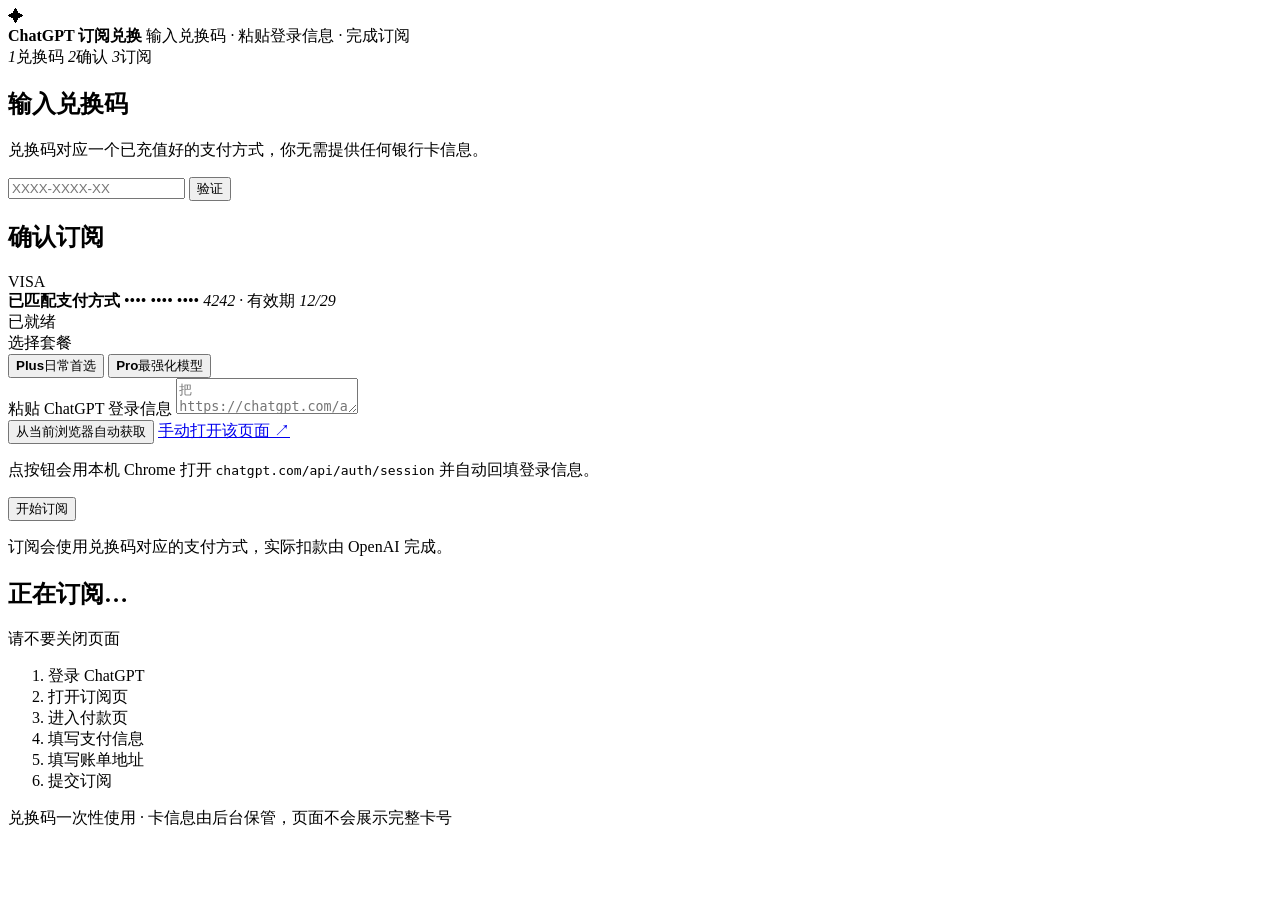
==== web_customer/index.html @ ebc2f32c "feat: 客户兑换页 + 卡库多号绑定 + 后台鉴权 + 亮色 UI 客户侧 - 新增独立客户页（:8900，亮色）：兑换码 → 确认套餐 → 获取登录信息 → 一键订阅 - 兑换码与卡绑定，客户只" ====
<!doctype html>
<html lang="zh-CN">
<head>
<meta charset="utf-8" />
<meta name="viewport" content="width=device-width, initial-scale=1" />
<title>ChatGPT 订阅兑换</title>
<link rel="stylesheet" href="/style.css" />
</head>
<body>
<div class="page">

  <header class="brand">
    <div class="logo">✦</div>
    <div>
      <b>ChatGPT 订阅兑换</b>
      <span>输入兑换码 · 粘贴登录信息 · 完成订阅</span>
    </div>
  </header>

  <main class="panel">
    <div class="progress">
      <span class="pstep active" data-s="1"><i>1</i>兑换码</span>
      <span class="pstep" data-s="2"><i>2</i>确认</span>
      <span class="pstep" data-s="3"><i>3</i>订阅</span>
    </div>

    <!-- 第一步 -->
    <section class="step" id="step1">
      <h1>输入兑换码</h1>
      <p class="lead">兑换码对应一个已充值好的支付方式，你无需提供任何银行卡信息。</p>
      <div class="code-box">
        <input id="codeInput" autocomplete="off" spellcheck="false"
               placeholder="XXXX-XXXX-XX" maxlength="14" />
        <button class="btn primary" id="verifyBtn">验证</button>
      </div>
      <p class="hint" id="codeHint"></p>
    </section>

    <!-- 第二步 -->
    <section class="step hidden" id="step2">
      <h1>确认订阅</h1>
      <div class="card-ready">
        <div class="card-icon" id="cardBrandIcon">VISA</div>
        <div class="card-text">
          <b id="cardLabel">已匹配支付方式</b>
          <span>•••• •••• •••• <em id="cardLast4">4242</em> · 有效期 <em id="cardExp">12/29</em></span>
        </div>
        <span class="tag ok">已就绪</span>
      </div>

      <div class="field">
        <label>选择套餐</label>
        <div class="plans">
          <button class="plan" data-plan="plus">
            <b>Plus</b><span>日常首选</span>
          </button>
          <button class="plan" data-plan="pro">
            <b>Pro</b><span>最强化模型</span>
          </button>
        </div>
      </div>

      <div class="field">
        <label>粘贴 ChatGPT 登录信息</label>
        <textarea id="sessionInput" spellcheck="false"
          placeholder='把 https://chatgpt.com/api/auth/session 的内容整段粘贴到这里'></textarea>
        <div class="row">
          <button class="btn ghost" id="grabBtn">从当前浏览器自动获取</button>
          <a class="ghost-link" href="https://chatgpt.com/api/auth/session"
             target="_blank" rel="noopener">手动打开该页面 ↗</a>
          <span class="muted" id="sessionHint"></span>
        </div>
        <p class="hint" id="grabHint">
          点按钮会用本机 Chrome 打开 <code>chatgpt.com/api/auth/session</code> 并自动回填登录信息。
        </p>
      </div>

      <button class="btn primary block" id="subscribeBtn">开始订阅</button>
      <p class="hint">订阅会使用兑换码对应的支付方式，实际扣款由 OpenAI 完成。</p>
    </section>

    <!-- 第三步 -->
    <section class="step hidden" id="step3">
      <h1 id="progressTitle">正在订阅…</h1>
      <p class="lead" id="progressMsg">请不要关闭页面</p>

      <ol class="timeline" id="timeline">
        <li data-k="login"><i></i><span>登录 ChatGPT</span><em></em></li>
        <li data-k="plan"><i></i><span>打开订阅页</span><em></em></li>
        <li data-k="checkout"><i></i><span>进入付款页</span><em></em></li>
        <li data-k="card"><i></i><span>填写支付信息</span><em></em></li>
        <li data-k="address"><i></i><span>填写账单地址</span><em></em></li>
        <li data-k="submit"><i></i><span>提交订阅</span><em></em></li>
      </ol>

      <div class="result hidden" id="result"></div>
    </section>
  </main>

  <footer class="foot">
    兑换码一次性使用 · 卡信息由后台保管，页面不会展示完整卡号
  </footer>
</div>
<script src="/app.js"></script>
</body>
</html>
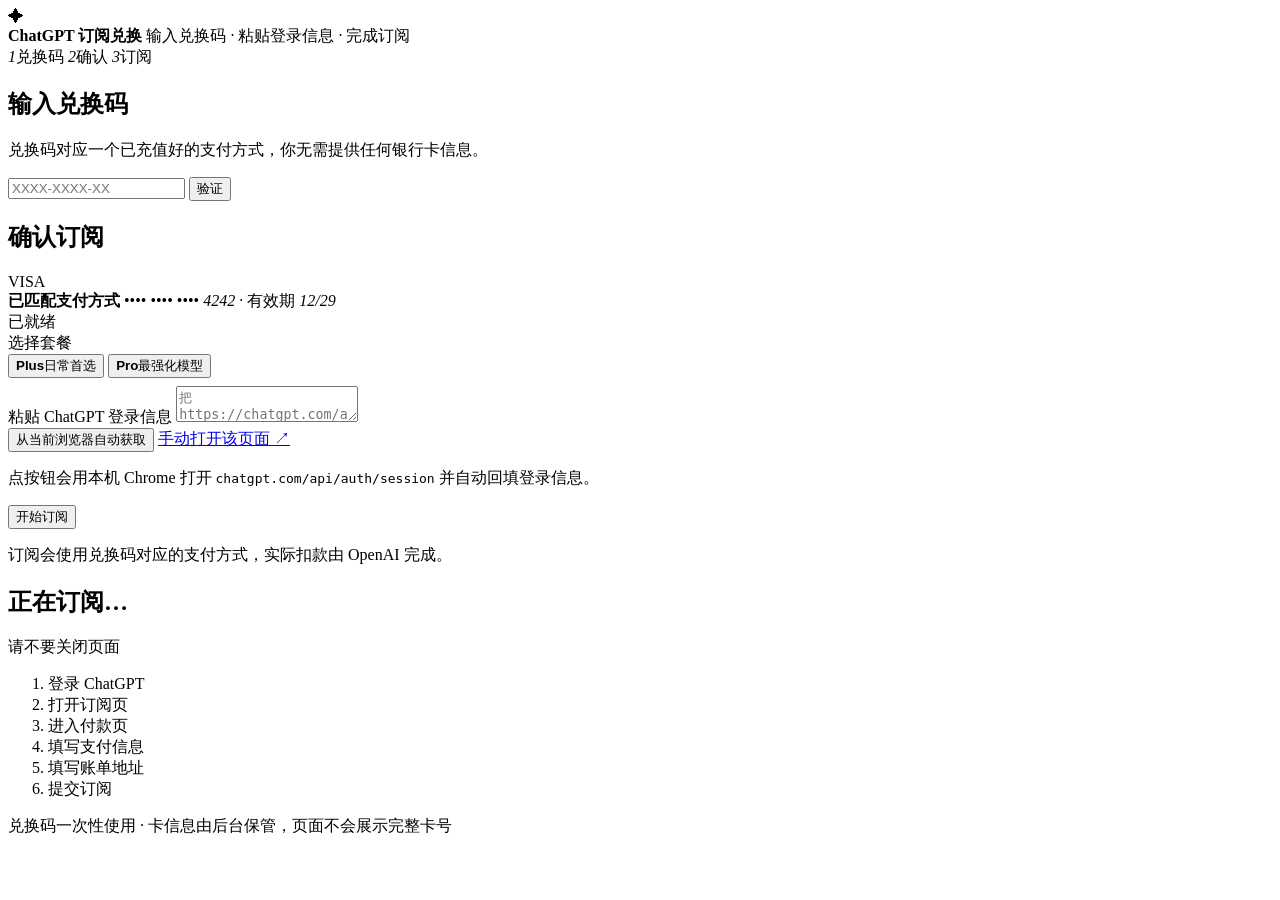
==== commit d5eee5cc: "feat: 会话持久化 + 卡限定可用套餐 - admin_auth: 会话写入 data/sessions.json，重启服务不掉登录，过期自动清理 - 卡新增 plans 字段：后台可勾选这张卡只" ====
--- a/web_customer/index.html
+++ b/web_customer/index.html
@@ -58,6 +58,7 @@
             <b>Pro</b><span>最强化模型</span>
           </button>
         </div>
+        <p class="hint" id="planNote" style="margin:8px 0 0"></p>
       </div>
 
       <div class="field">
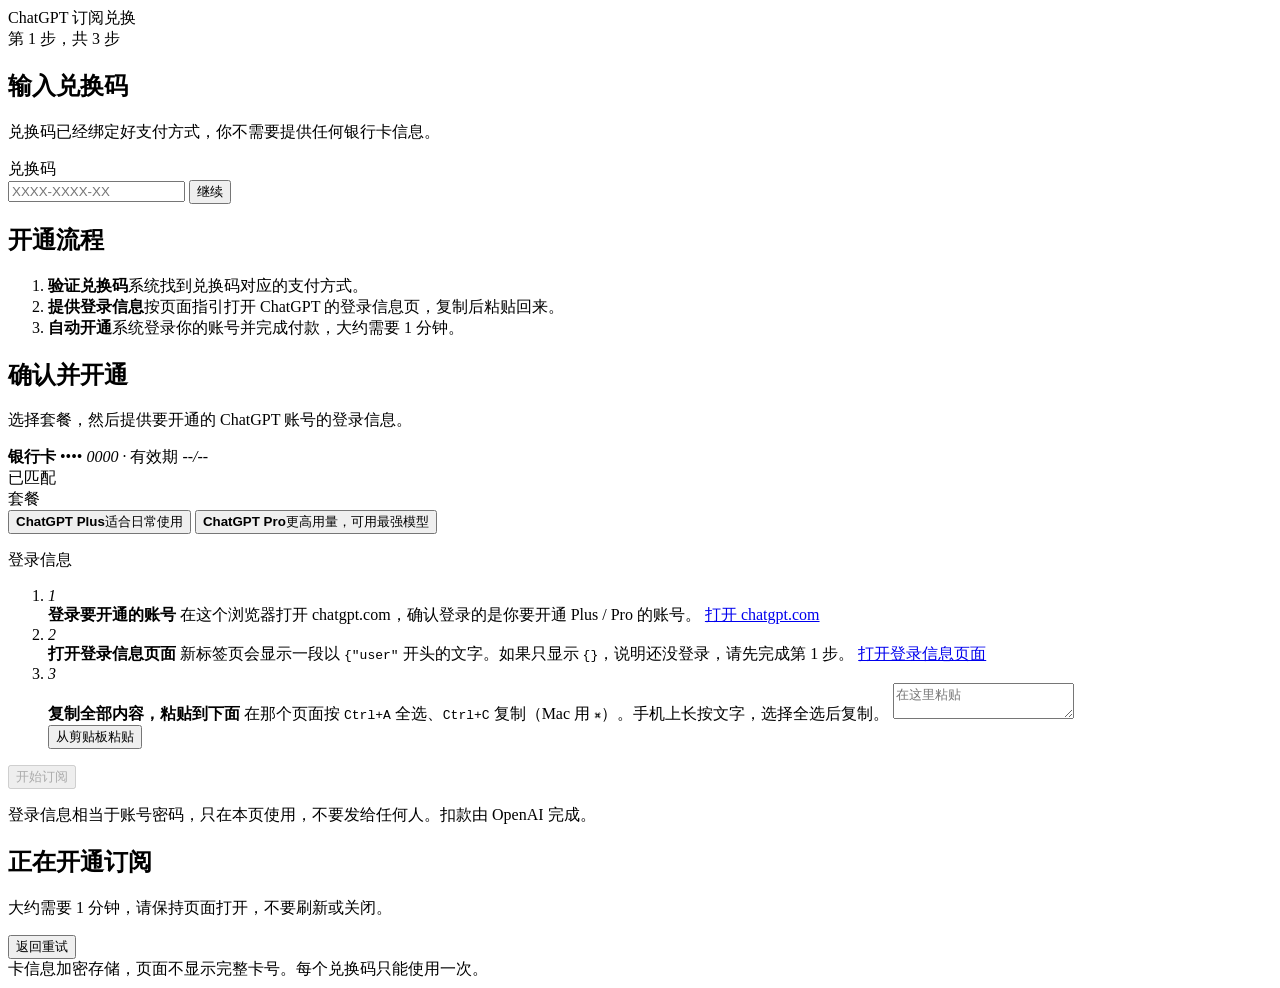
==== commit 3e56e036: "feat: 安全加固、兑换码一次性、UI 重做、服务器部署 安全 - 卡号 / CVC / token 用 Fernet 加密落盘（crypto_store.py） - 管理端登录加随机滑块 / 字符" ====
--- a/web_customer/index.html
+++ b/web_customer/index.html
@@ -4,103 +4,127 @@
 <meta charset="utf-8" />
 <meta name="viewport" content="width=device-width, initial-scale=1" />
 <title>ChatGPT 订阅兑换</title>
+<link rel="icon" href="data:image/svg+xml,%3Csvg xmlns='http://www.w3.org/2000/svg' viewBox='0 0 32 32'%3E%3Ccircle cx='16' cy='16' r='16' fill='%230d0d0d'/%3E%3Ccircle cx='16' cy='16' r='6' fill='white'/%3E%3C/svg%3E" />
 <link rel="stylesheet" href="/style.css" />
 </head>
 <body>
 <div class="page">
 
-  <header class="brand">
-    <div class="logo">✦</div>
-    <div>
-      <b>ChatGPT 订阅兑换</b>
-      <span>输入兑换码 · 粘贴登录信息 · 完成订阅</span>
-    </div>
+  <header class="top">
+    <div class="wordmark"><span class="wm-mark"></span>ChatGPT 订阅兑换</div>
+    <span class="step-count" id="stepCount">第 1 步，共 3 步</span>
   </header>
+  <div class="progress" aria-hidden="true">
+    <span class="pstep active" data-s="1"></span>
+    <span class="pstep" data-s="2"></span>
+    <span class="pstep" data-s="3"></span>
+  </div>
 
-  <main class="panel">
-    <div class="progress">
-      <span class="pstep active" data-s="1"><i>1</i>兑换码</span>
-      <span class="pstep" data-s="2"><i>2</i>确认</span>
-      <span class="pstep" data-s="3"><i>3</i>订阅</span>
-    </div>
-
+  <main>
     <!-- 第一步 -->
     <section class="step" id="step1">
       <h1>输入兑换码</h1>
-      <p class="lead">兑换码对应一个已充值好的支付方式，你无需提供任何银行卡信息。</p>
+      <p class="lead">兑换码已经绑定好支付方式，你不需要提供任何银行卡信息。</p>
+
+      <label class="label" for="codeInput">兑换码</label>
       <div class="code-box">
         <input id="codeInput" autocomplete="off" spellcheck="false"
                placeholder="XXXX-XXXX-XX" maxlength="14" />
-        <button class="btn primary" id="verifyBtn">验证</button>
+        <button class="btn primary" id="verifyBtn">继续</button>
       </div>
       <p class="hint" id="codeHint"></p>
+
+      <div class="how">
+        <h2>开通流程</h2>
+        <ol>
+          <li><b>验证兑换码</b><span>系统找到兑换码对应的支付方式。</span></li>
+          <li><b>提供登录信息</b><span>按页面指引打开 ChatGPT 的登录信息页，复制后粘贴回来。</span></li>
+          <li><b>自动开通</b><span>系统登录你的账号并完成付款，大约需要 1 分钟。</span></li>
+        </ol>
+      </div>
     </section>
 
     <!-- 第二步 -->
     <section class="step hidden" id="step2">
-      <h1>确认订阅</h1>
+      <h1>确认并开通</h1>
+      <p class="lead">选择套餐，然后提供要开通的 ChatGPT 账号的登录信息。</p>
+
       <div class="card-ready">
-        <div class="card-icon" id="cardBrandIcon">VISA</div>
+        <span class="card-icon" id="cardBrandIcon"></span>
         <div class="card-text">
-          <b id="cardLabel">已匹配支付方式</b>
-          <span>•••• •••• •••• <em id="cardLast4">4242</em> · 有效期 <em id="cardExp">12/29</em></span>
+          <b id="cardLabel">银行卡</b>
+          <span>•••• <em id="cardLast4">0000</em> · 有效期 <em id="cardExp">--/--</em></span>
         </div>
-        <span class="tag ok">已就绪</span>
+        <span class="tag ok">已匹配</span>
       </div>
 
       <div class="field">
-        <label>选择套餐</label>
+        <span class="label">套餐</span>
         <div class="plans">
           <button class="plan" data-plan="plus">
-            <b>Plus</b><span>日常首选</span>
+            <b>ChatGPT Plus</b><span>适合日常使用</span>
           </button>
           <button class="plan" data-plan="pro">
-            <b>Pro</b><span>最强化模型</span>
+            <b>ChatGPT Pro</b><span>更高用量，可用最强模型</span>
           </button>
         </div>
-        <p class="hint" id="planNote" style="margin:8px 0 0"></p>
+        <p class="hint" id="planNote"></p>
       </div>
 
       <div class="field">
-        <label>粘贴 ChatGPT 登录信息</label>
-        <textarea id="sessionInput" spellcheck="false"
-          placeholder='把 https://chatgpt.com/api/auth/session 的内容整段粘贴到这里'></textarea>
-        <div class="row">
-          <button class="btn ghost" id="grabBtn">从当前浏览器自动获取</button>
-          <a class="ghost-link" href="https://chatgpt.com/api/auth/session"
-             target="_blank" rel="noopener">手动打开该页面 ↗</a>
-          <span class="muted" id="sessionHint"></span>
-        </div>
-        <p class="hint" id="grabHint">
-          点按钮会用本机 Chrome 打开 <code>chatgpt.com/api/auth/session</code> 并自动回填登录信息。
-        </p>
+        <span class="label">登录信息</span>
+        <ol class="guide">
+          <li class="guide-step" id="gs1">
+            <i>1</i>
+            <div class="guide-body">
+              <b>登录要开通的账号</b>
+              <span>在这个浏览器打开 chatgpt.com，确认登录的是你要开通 Plus / Pro 的账号。</span>
+              <a class="btn ghost sm" href="https://chatgpt.com/" target="_blank" rel="noopener">打开 chatgpt.com</a>
+            </div>
+          </li>
+          <li class="guide-step" id="gs2">
+            <i>2</i>
+            <div class="guide-body">
+              <b>打开登录信息页面</b>
+              <span>新标签页会显示一段以 <code>{"user"</code> 开头的文字。如果只显示 <code>{}</code>，说明还没登录，请先完成第 1 步。</span>
+              <a class="btn dark sm" id="openSessionBtn" href="https://chatgpt.com/api/auth/session"
+                 target="_blank" rel="noopener">打开登录信息页面</a>
+            </div>
+          </li>
+          <li class="guide-step" id="gs3">
+            <i>3</i>
+            <div class="guide-body">
+              <b>复制全部内容，粘贴到下面</b>
+              <span>在那个页面按 <kbd>Ctrl+A</kbd> 全选、<kbd>Ctrl+C</kbd> 复制（Mac 用 <kbd>⌘</kbd>）。手机上长按文字，选择全选后复制。</span>
+              <textarea id="sessionInput" spellcheck="false" autocomplete="off"
+                placeholder="在这里粘贴"></textarea>
+              <div class="paste-row">
+                <button class="btn ghost sm" id="pasteBtn" type="button">从剪贴板粘贴</button>
+              </div>
+              <div class="session-status" id="sessionStatus"></div>
+            </div>
+          </li>
+        </ol>
+        <p class="hint" id="sessionHint"></p>
       </div>
 
-      <button class="btn primary block" id="subscribeBtn">开始订阅</button>
-      <p class="hint">订阅会使用兑换码对应的支付方式，实际扣款由 OpenAI 完成。</p>
+      <button class="btn primary block" id="subscribeBtn" disabled>开始订阅</button>
+      <p class="hint center">登录信息相当于账号密码，只在本页使用，不要发给任何人。扣款由 OpenAI 完成。</p>
     </section>
 
     <!-- 第三步 -->
     <section class="step hidden" id="step3">
-      <h1 id="progressTitle">正在订阅…</h1>
-      <p class="lead" id="progressMsg">请不要关闭页面</p>
-
-      <ol class="timeline" id="timeline">
-        <li data-k="login"><i></i><span>登录 ChatGPT</span><em></em></li>
-        <li data-k="plan"><i></i><span>打开订阅页</span><em></em></li>
-        <li data-k="checkout"><i></i><span>进入付款页</span><em></em></li>
-        <li data-k="card"><i></i><span>填写支付信息</span><em></em></li>
-        <li data-k="address"><i></i><span>填写账单地址</span><em></em></li>
-        <li data-k="submit"><i></i><span>提交订阅</span><em></em></li>
-      </ol>
-
+      <div class="processing" id="processing">
+        <div class="spinner" aria-hidden="true"></div>
+        <h1 id="progressTitle">正在开通订阅</h1>
+        <p class="lead" id="progressMsg">大约需要 1 分钟，请保持页面打开，不要刷新或关闭。</p>
+      </div>
       <div class="result hidden" id="result"></div>
+      <button class="btn ghost block hidden" id="retryBtn">返回重试</button>
     </section>
   </main>
 
-  <footer class="foot">
-    兑换码一次性使用 · 卡信息由后台保管，页面不会展示完整卡号
-  </footer>
+  <footer class="foot">卡信息加密存储，页面不显示完整卡号。每个兑换码只能使用一次。</footer>
 </div>
 <script src="/app.js"></script>
 </body>
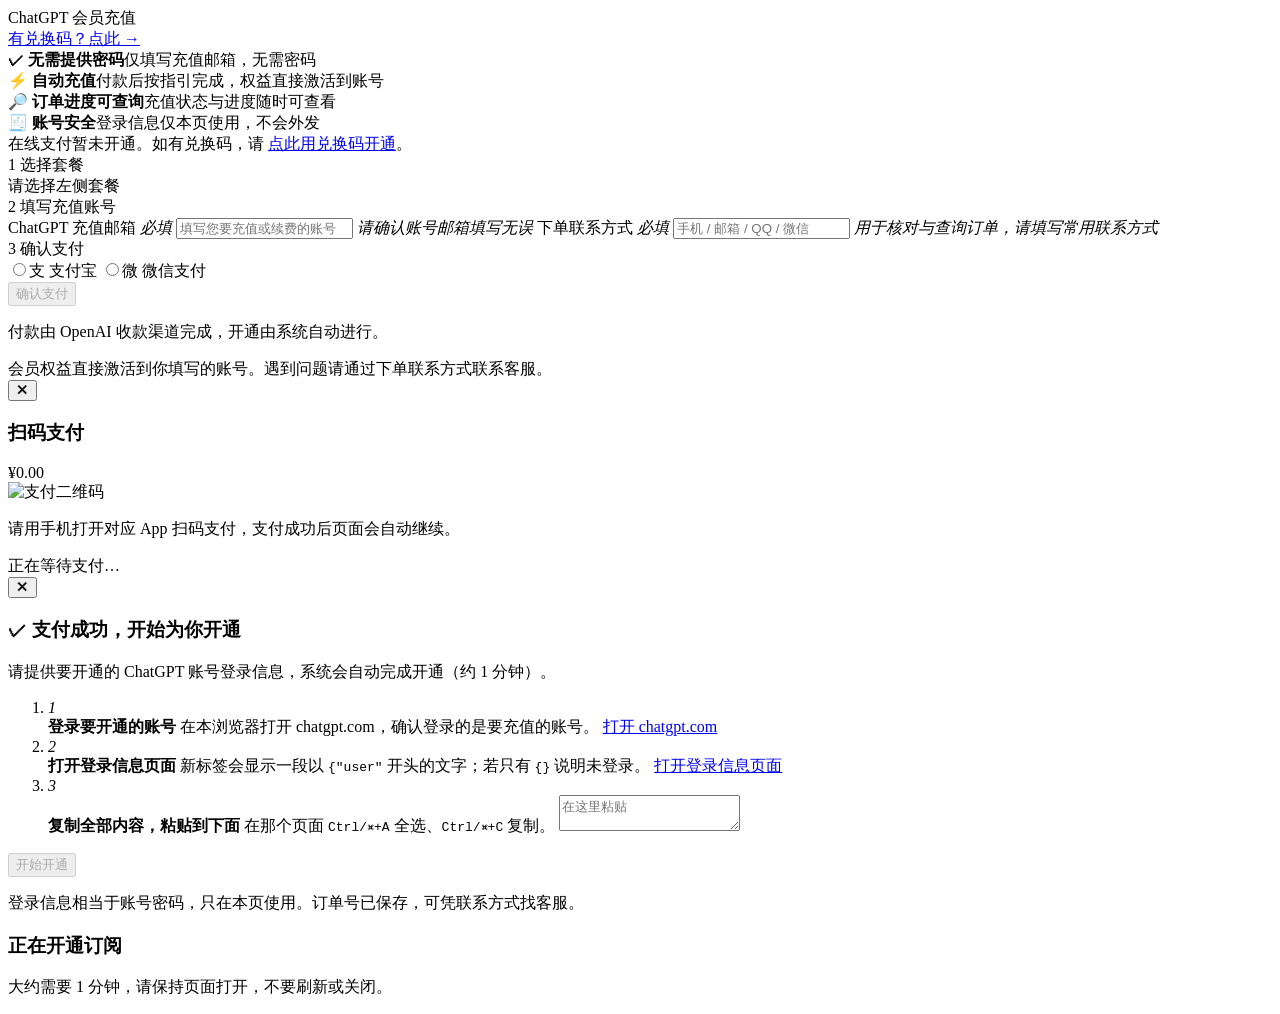
==== commit 1e536ca6: "feat: 支付宝/微信支付、兑换页、浏览器指纹、一键发布脚本；README 注明自助充值地址" ====
--- a/web_customer/index.html
+++ b/web_customer/index.html
@@ -3,129 +3,123 @@
 <head>
 <meta charset="utf-8" />
 <meta name="viewport" content="width=device-width, initial-scale=1" />
-<title>ChatGPT 订阅兑换</title>
+<title>ChatGPT 会员充值</title>
 <link rel="icon" href="data:image/svg+xml,%3Csvg xmlns='http://www.w3.org/2000/svg' viewBox='0 0 32 32'%3E%3Ccircle cx='16' cy='16' r='16' fill='%230d0d0d'/%3E%3Ccircle cx='16' cy='16' r='6' fill='white'/%3E%3C/svg%3E" />
 <link rel="stylesheet" href="/style.css" />
 </head>
 <body>
-<div class="page">
+<div class="pay-page">
 
-  <header class="top">
-    <div class="wordmark"><span class="wm-mark"></span>ChatGPT 订阅兑换</div>
-    <span class="step-count" id="stepCount">第 1 步，共 3 步</span>
+  <header class="pay-top">
+    <div class="wordmark"><span class="wm-mark"></span>ChatGPT 会员充值</div>
+    <a class="pay-redeem-link" href="/redeem.html">有兑换码？点此 →</a>
   </header>
-  <div class="progress" aria-hidden="true">
-    <span class="pstep active" data-s="1"></span>
-    <span class="pstep" data-s="2"></span>
-    <span class="pstep" data-s="3"></span>
+
+  <div class="pay-feats">
+    <div class="feat"><b>✓ 无需提供密码</b><span>仅填写充值邮箱，无需密码</span></div>
+    <div class="feat"><b>⚡ 自动充值</b><span>付款后按指引完成，权益直接激活到账号</span></div>
+    <div class="feat"><b>🔎 订单进度可查询</b><span>充值状态与进度随时可查看</span></div>
+    <div class="feat"><b>🧾 账号安全</b><span>登录信息仅本页使用，不会外发</span></div>
   </div>
 
-  <main>
-    <!-- 第一步 -->
-    <section class="step" id="step1">
-      <h1>输入兑换码</h1>
-      <p class="lead">兑换码已经绑定好支付方式，你不需要提供任何银行卡信息。</p>
+  <div class="pay-note hidden" id="payDisabled">
+    在线支付暂未开通。如有兑换码，请 <a href="/redeem.html">点此用兑换码开通</a>。
+  </div>
 
-      <label class="label" for="codeInput">兑换码</label>
-      <div class="code-box">
-        <input id="codeInput" autocomplete="off" spellcheck="false"
-               placeholder="XXXX-XXXX-XX" maxlength="14" />
-        <button class="btn primary" id="verifyBtn">继续</button>
-      </div>
-      <p class="hint" id="codeHint"></p>
+  <main class="pay-main">
+    <!-- 左：套餐 -->
+    <section class="pay-plans" id="planCols"></section>
 
-      <div class="how">
-        <h2>开通流程</h2>
-        <ol>
-          <li><b>验证兑换码</b><span>系统找到兑换码对应的支付方式。</span></li>
-          <li><b>提供登录信息</b><span>按页面指引打开 ChatGPT 的登录信息页，复制后粘贴回来。</span></li>
-          <li><b>自动开通</b><span>系统登录你的账号并完成付款，大约需要 1 分钟。</span></li>
-        </ol>
-      </div>
-    </section>
-
-    <!-- 第二步 -->
-    <section class="step hidden" id="step2">
-      <h1>确认并开通</h1>
-      <p class="lead">选择套餐，然后提供要开通的 ChatGPT 账号的登录信息。</p>
-
-      <div class="card-ready">
-        <span class="card-icon" id="cardBrandIcon"></span>
-        <div class="card-text">
-          <b id="cardLabel">银行卡</b>
-          <span>•••• <em id="cardLast4">0000</em> · 有效期 <em id="cardExp">--/--</em></span>
-        </div>
-        <span class="tag ok">已匹配</span>
+    <!-- 右：账号 + 支付 -->
+    <aside class="pay-side">
+      <div class="pay-card">
+        <div class="pay-card-head"><span class="num">1</span> 选择套餐</div>
+        <div class="pay-chosen" id="chosenBox"><span class="muted">请选择左侧套餐</span></div>
       </div>
 
-      <div class="field">
-        <span class="label">套餐</span>
-        <div class="plans">
-          <button class="plan" data-plan="plus">
-            <b>ChatGPT Plus</b><span>适合日常使用</span>
-          </button>
-          <button class="plan" data-plan="pro">
-            <b>ChatGPT Pro</b><span>更高用量，可用最强模型</span>
-          </button>
-        </div>
-        <p class="hint" id="planNote"></p>
+      <div class="pay-card">
+        <div class="pay-card-head"><span class="num">2</span> 填写充值账号</div>
+        <label class="pay-field">
+          <span>ChatGPT 充值邮箱 <em>必填</em></span>
+          <input id="payEmail" type="email" autocomplete="email" placeholder="填写您要充值或续费的账号" />
+          <em class="pay-tip">请确认账号邮箱填写无误</em>
+        </label>
+        <label class="pay-field">
+          <span>下单联系方式 <em>必填</em></span>
+          <input id="payContact" autocomplete="off" placeholder="手机 / 邮箱 / QQ / 微信" />
+          <em class="pay-tip">用于核对与查询订单，请填写常用联系方式</em>
+        </label>
       </div>
 
-      <div class="field">
-        <span class="label">登录信息</span>
-        <ol class="guide">
-          <li class="guide-step" id="gs1">
-            <i>1</i>
-            <div class="guide-body">
-              <b>登录要开通的账号</b>
-              <span>在这个浏览器打开 chatgpt.com，确认登录的是你要开通 Plus / Pro 的账号。</span>
-              <a class="btn ghost sm" href="https://chatgpt.com/" target="_blank" rel="noopener">打开 chatgpt.com</a>
-            </div>
-          </li>
-          <li class="guide-step" id="gs2">
-            <i>2</i>
-            <div class="guide-body">
-              <b>打开登录信息页面</b>
-              <span>新标签页会显示一段以 <code>{"user"</code> 开头的文字。如果只显示 <code>{}</code>，说明还没登录，请先完成第 1 步。</span>
-              <a class="btn dark sm" id="openSessionBtn" href="https://chatgpt.com/api/auth/session"
-                 target="_blank" rel="noopener">打开登录信息页面</a>
-            </div>
-          </li>
-          <li class="guide-step" id="gs3">
-            <i>3</i>
-            <div class="guide-body">
-              <b>复制全部内容，粘贴到下面</b>
-              <span>在那个页面按 <kbd>Ctrl+A</kbd> 全选、<kbd>Ctrl+C</kbd> 复制（Mac 用 <kbd>⌘</kbd>）。手机上长按文字，选择全选后复制。</span>
-              <textarea id="sessionInput" spellcheck="false" autocomplete="off"
-                placeholder="在这里粘贴"></textarea>
-              <div class="paste-row">
-                <button class="btn ghost sm" id="pasteBtn" type="button">从剪贴板粘贴</button>
-              </div>
-              <div class="session-status" id="sessionStatus"></div>
-            </div>
-          </li>
-        </ol>
-        <p class="hint" id="sessionHint"></p>
+      <div class="pay-card">
+        <div class="pay-card-head"><span class="num">3</span> 确认支付</div>
+        <div class="pay-channels" id="payChannels">
+          <label class="pay-chan" data-ch="alipay">
+            <input type="radio" name="chan" value="alipay" /><span class="chan-ico ali">支</span> 支付宝
+          </label>
+          <label class="pay-chan" data-ch="wechat">
+            <input type="radio" name="chan" value="wechat" /><span class="chan-ico wx">微</span> 微信支付
+          </label>
+        </div>
+        <button class="btn primary block" id="payBtn" disabled>确认支付</button>
+        <p class="hint" id="payHint"></p>
+        <p class="hint center">付款由 OpenAI 收款渠道完成，开通由系统自动进行。</p>
       </div>
-
-      <button class="btn primary block" id="subscribeBtn" disabled>开始订阅</button>
-      <p class="hint center">登录信息相当于账号密码，只在本页使用，不要发给任何人。扣款由 OpenAI 完成。</p>
-    </section>
-
-    <!-- 第三步 -->
-    <section class="step hidden" id="step3">
-      <div class="processing" id="processing">
-        <div class="spinner" aria-hidden="true"></div>
-        <h1 id="progressTitle">正在开通订阅</h1>
-        <p class="lead" id="progressMsg">大约需要 1 分钟，请保持页面打开，不要刷新或关闭。</p>
-      </div>
-      <div class="result hidden" id="result"></div>
-      <button class="btn ghost block hidden" id="retryBtn">返回重试</button>
-    </section>
+    </aside>
   </main>
 
-  <footer class="foot">卡信息加密存储，页面不显示完整卡号。每个兑换码只能使用一次。</footer>
+  <footer class="foot">会员权益直接激活到你填写的账号。遇到问题请通过下单联系方式联系客服。</footer>
 </div>
+
+<!-- 扫码支付浮层 -->
+<div class="pay-overlay hidden" id="qrOverlay">
+  <div class="pay-modal">
+    <button class="pay-x" id="qrClose" aria-label="关闭">✕</button>
+    <h3 id="qrTitle">扫码支付</h3>
+    <div class="pay-amount" id="qrAmount">¥0.00</div>
+    <img id="qrImg" class="pay-qr" alt="支付二维码" />
+    <p class="pay-qr-tip" id="qrTip">请用手机打开对应 App 扫码支付，支付成功后页面会自动继续。</p>
+    <div class="pay-poll" id="qrPoll"><span class="dot"></span> 正在等待支付…</div>
+  </div>
+</div>
+
+<!-- 开通浮层（付款成功后，粘贴登录态自动开通） -->
+<div class="pay-overlay hidden" id="actOverlay">
+  <div class="pay-modal wide">
+    <button class="pay-x" id="actClose" aria-label="关闭">✕</button>
+    <div id="actStage">
+      <h3>✓ 支付成功，开始为你开通</h3>
+      <p class="pay-qr-tip">请提供要开通的 ChatGPT 账号登录信息，系统会自动完成开通（约 1 分钟）。</p>
+      <ol class="guide">
+        <li class="guide-step" id="ags1"><i>1</i><div class="guide-body">
+          <b>登录要开通的账号</b>
+          <span>在本浏览器打开 chatgpt.com，确认登录的是要充值的账号。</span>
+          <a class="btn ghost sm" href="https://chatgpt.com/" target="_blank" rel="noopener">打开 chatgpt.com</a>
+        </div></li>
+        <li class="guide-step" id="ags2"><i>2</i><div class="guide-body">
+          <b>打开登录信息页面</b>
+          <span>新标签会显示一段以 <code>{"user"</code> 开头的文字；若只有 <code>{}</code> 说明未登录。</span>
+          <a class="btn dark sm" href="https://chatgpt.com/api/auth/session" target="_blank" rel="noopener">打开登录信息页面</a>
+        </div></li>
+        <li class="guide-step" id="ags3"><i>3</i><div class="guide-body">
+          <b>复制全部内容，粘贴到下面</b>
+          <span>在那个页面 <kbd>Ctrl/⌘+A</kbd> 全选、<kbd>Ctrl/⌘+C</kbd> 复制。</span>
+          <textarea id="actSession" spellcheck="false" placeholder="在这里粘贴"></textarea>
+          <div class="session-status" id="actStatus"></div>
+        </div></li>
+      </ol>
+      <button class="btn primary block" id="actBtn" disabled>开始开通</button>
+      <p class="hint center">登录信息相当于账号密码，只在本页使用。订单号已保存，可凭联系方式找客服。</p>
+    </div>
+    <div id="actProcessing" class="hidden processing">
+      <div class="spinner"></div>
+      <h3>正在开通订阅</h3>
+      <p class="pay-qr-tip">大约需要 1 分钟，请保持页面打开，不要刷新或关闭。</p>
+    </div>
+    <div id="actResult" class="result hidden"></div>
+  </div>
+</div>
+
 <script src="/app.js"></script>
 </body>
 </html>
